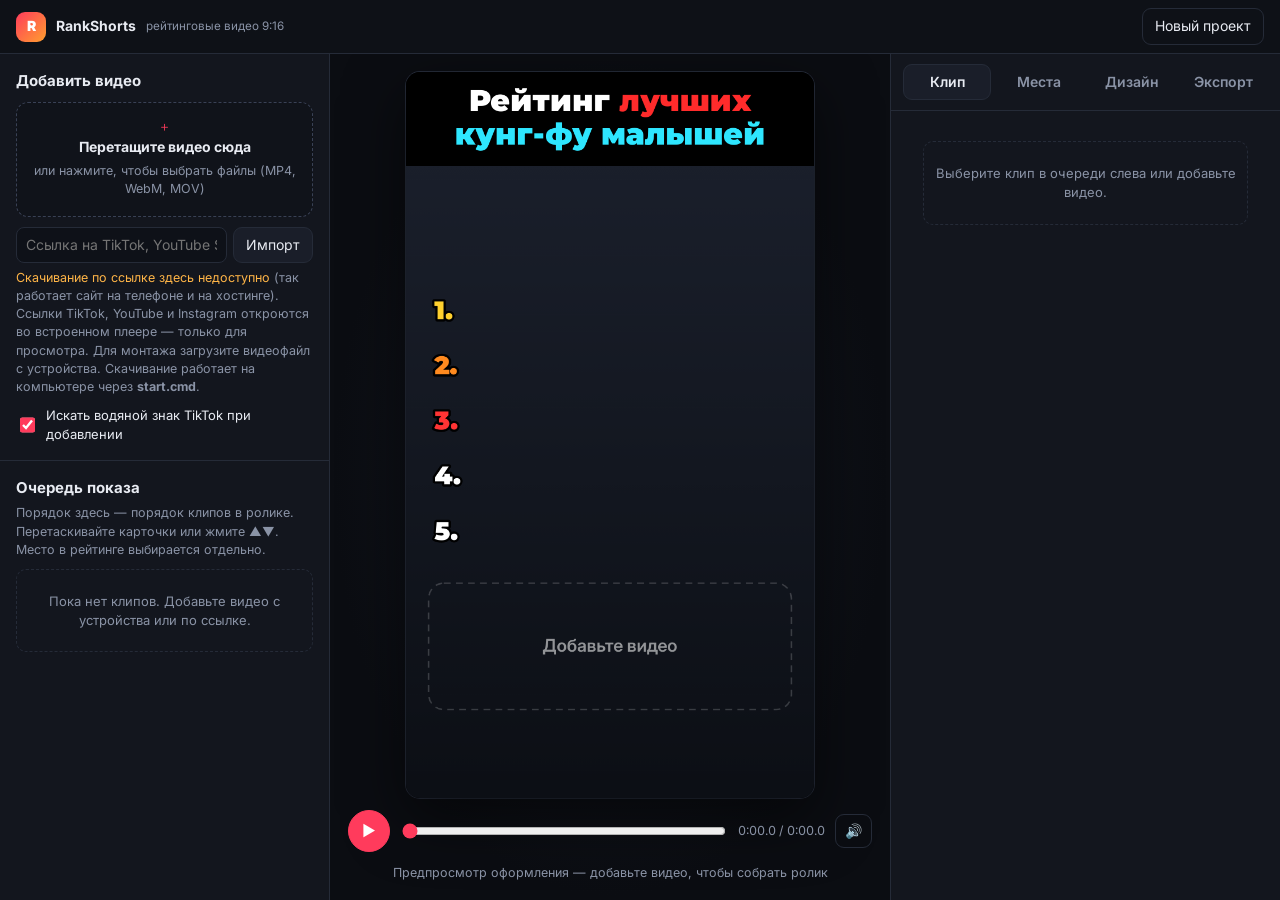
==== public/index.html @ 21e8972d "RankShorts: vertical ranking video editor Static web editor (canvas + MediaRecorder) with a local he" ====
<!doctype html>
<html lang="ru">
<head>
  <meta charset="utf-8">
  <meta name="viewport" content="width=device-width, initial-scale=1">
  <meta name="theme-color" content="#0b0d12">
  <meta name="mobile-web-app-capable" content="yes">
  <meta name="apple-mobile-web-app-capable" content="yes">
  <title>RankShorts — конструктор рейтинговых видео</title>
  <link rel="preconnect" href="https://fonts.googleapis.com">
  <link rel="preconnect" href="https://fonts.gstatic.com" crossorigin>
  <link rel="stylesheet" href="https://fonts.googleapis.com/css2?family=Inter:wght@400;500;600;700&family=Montserrat:wght@900&family=Oswald:wght@700&family=Roboto+Condensed:wght@800&family=Rubik:wght@800&family=Russo+One&family=Unbounded:wght@800&display=swap">
  <link rel="stylesheet" href="styles.css">
</head>
<body>
  <header class="topbar">
    <div class="brand"><span class="logo">R</span><b>RankShorts</b><small>рейтинговые видео 9:16</small></div>
    <div class="top-actions">
      <span id="saveStatus" class="save-status"></span>
      <button id="newProject" class="ghost" type="button">Новый проект</button>
    </div>
  </header>

  <main class="layout">
    <aside class="panel left">
      <section class="block">
        <h2>Добавить видео</h2>
        <label class="dropzone" id="dropzone">
          <input type="file" id="fileInput" accept="video/*,.mp4,.webm,.mov,.m4v,.mkv" multiple hidden>
          <span class="dz-icon">＋</span>
          <b>Перетащите видео сюда</b>
          <span>или нажмите, чтобы выбрать файлы (MP4, WebM, MOV)</span>
        </label>
        <form id="urlForm" class="url-row">
          <input id="urlInput" type="url" placeholder="Ссылка на TikTok, YouTube Shorts…" autocomplete="off">
          <button type="submit" id="urlBtn">Импорт</button>
        </form>
        <div id="importCard" class="import-card" hidden></div>
        <p id="serverStatus" class="hint"></p>
        <label class="check"><input type="checkbox" id="autoDetect"> Искать водяной знак TikTok при добавлении</label>
      </section>

      <section class="block grow">
        <div class="sec-head"><h2>Очередь показа</h2><span id="clipCount" class="muted"></span></div>
        <p class="hint">Порядок здесь — порядок клипов в ролике. Перетаскивайте карточки или жмите ▲▼. Место в рейтинге выбирается отдельно.</p>
        <ol id="clipList" class="clip-list"></ol>
        <div id="clipEmpty" class="empty">Пока нет клипов. Добавьте видео с устройства или по ссылке.</div>
      </section>
    </aside>

    <section class="stage">
      <div class="canvas-wrap"><canvas id="preview" width="720" height="1280"></canvas></div>
      <div class="transport">
        <button id="playBtn" class="play" type="button" title="Воспроизвести (пробел)">▶</button>
        <input id="scrub" type="range" min="0" max="1000" value="0" step="1" aria-label="Позиция">
        <span id="timeLabel" class="time">0:00.0 / 0:00.0</span>
        <button id="muteBtn" class="ghost icon" type="button" title="Звук предпросмотра">🔊</button>
      </div>
      <div id="nowInfo" class="now"></div>
    </section>

    <aside class="panel right">
      <nav class="tabs" id="tabs">
        <button data-tab="clip" type="button">Клип</button>
        <button data-tab="places" type="button">Места</button>
        <button data-tab="design" type="button">Дизайн</button>
        <button data-tab="export" type="button">Экспорт</button>
      </nav>
      <div id="inspector" class="inspector"></div>
    </aside>
  </main>

  <div id="toasts" class="toasts" aria-live="polite"></div>

  <script src="util.js"></script>
  <script src="render.js"></script>
  <script src="watermark.js"></script>
  <script src="engine.js"></script>
  <script src="app.js"></script>
</body>
</html>
---- public/styles.css ----
:root {
  --bg: #0b0d12; --panel: #13161e; --panel2: #1a1e29; --line: #252b38; --text: #e8ebf2; --muted: #8a93a6;
  --accent: #ff3b5c; --accent2: #2ee6ff; --ok: #3ddc84; --warn: #ffb547; --err: #ff5d5d; --radius: 12px;
}
* { box-sizing: border-box; }
html, body { margin: 0; height: 100%; }
body { background: var(--bg); color: var(--text); font: 14px/1.45 Inter, system-ui, Segoe UI, Arial, sans-serif; }
button, input, select, textarea { font: inherit; color: inherit; }
h2 { font-size: 15px; margin: 0 0 10px; font-weight: 700; }
h3 { font-size: 14px; margin: 0; font-weight: 700; }
small { color: var(--muted); }
.muted { color: var(--muted); }
.hint { color: var(--muted); font-size: 12.5px; margin: 6px 0 10px; }
.err { color: var(--err); }

/* top bar */
.topbar { height: 54px; display: flex; align-items: center; justify-content: space-between; padding: 0 16px; border-bottom: 1px solid var(--line); background: #0e1117; position: sticky; top: 0; z-index: 20; }
.brand { display: flex; align-items: center; gap: 10px; }
.brand small { display: none; }
@media (min-width: 700px) { .brand small { display: inline; } }
.logo { width: 30px; height: 30px; border-radius: 9px; display: grid; place-items: center; font-weight: 900; background: linear-gradient(135deg, var(--accent), #ff9f2e); color: #fff; }
.top-actions { display: flex; align-items: center; gap: 12px; }
.save-status { font-size: 12px; color: var(--muted); white-space: nowrap; }
.top-actions button { white-space: nowrap; }
@media (max-width: 520px) { .save-status { display: none; } }
.save-status.err { color: var(--err); }

/* buttons */
button { background: var(--panel2); border: 1px solid var(--line); border-radius: 9px; padding: 7px 12px; cursor: pointer; transition: background .15s, border-color .15s; }
button:hover { border-color: #3a4357; background: #20263300; background: #212736; }
button:disabled { opacity: .45; cursor: not-allowed; }
button.primary { background: var(--accent); border-color: var(--accent); color: #fff; font-weight: 600; }
button.primary:hover { background: #ff5574; }
button.ghost { background: transparent; }
button.danger { color: var(--err); }
button.small { padding: 4px 8px; font-size: 12px; }
button.icon { padding: 6px 9px; }

/* layout */
.layout { display: grid; grid-template-columns: 330px minmax(320px, 1fr) 390px; gap: 0; height: calc(100vh - 54px); }
.panel { background: var(--panel); overflow-y: auto; }
.panel.left { border-right: 1px solid var(--line); display: flex; flex-direction: column; }
.panel.right { border-left: 1px solid var(--line); display: flex; flex-direction: column; }
.block { padding: 16px; border-bottom: 1px solid var(--line); }
.block.grow { flex: 1; border-bottom: 0; }
.sec-head { display: flex; align-items: center; justify-content: space-between; gap: 8px; margin-bottom: 4px; }
.sec-head h2 { margin: 0; }

@media (max-width: 1180px) {
  .layout { grid-template-columns: 320px 1fr; height: auto; }
  .panel.right { grid-column: 1 / -1; border-left: 0; border-top: 1px solid var(--line); }
  .panel { overflow: visible; }
}
@media (max-width: 760px) {
  .layout { grid-template-columns: 1fr; }
  .stage { order: -1; }
  .panel.left { border-right: 0; }
}

/* add block */
.dropzone { display: flex; flex-direction: column; align-items: center; gap: 4px; text-align: center; padding: 18px 12px; border: 1.5px dashed #394155; border-radius: var(--radius); cursor: pointer; background: #10131a; transition: border-color .15s, background .15s; }
.dropzone:hover, .dropzone.over { border-color: var(--accent); background: #1a1219; }
.dropzone span { color: var(--muted); font-size: 12.5px; }
.dz-icon { font-size: 26px; line-height: 1; color: var(--accent) !important; }
.url-row { display: flex; gap: 6px; margin-top: 10px; }
.url-row input { flex: 1; min-width: 0; }
input[type=text], input[type=url], input[type=number], select, textarea { background: #0e1118; border: 1px solid var(--line); border-radius: 8px; padding: 7px 9px; outline: none; width: 100%; }
input:focus, select:focus, textarea:focus { border-color: #4b5670; }
textarea { resize: vertical; min-height: 64px; }
input[type=color] { width: 38px; height: 30px; padding: 0; border: 1px solid var(--line); border-radius: 7px; background: none; cursor: pointer; }
input[type=range] { width: 100%; accent-color: var(--accent); }
.check { display: flex; align-items: center; gap: 8px; cursor: pointer; font-size: 13px; }
.check input { accent-color: var(--accent); width: 16px; height: 16px; }
.status-ok { color: var(--ok); }
.status-warn { color: var(--warn); }

/* import status card */
.import-card { margin-top: 10px; padding: 10px 12px; border-radius: 10px; border: 1px solid var(--line); background: var(--panel2); display: flex; flex-direction: column; gap: 6px; font-size: 13px; }
.import-card[hidden] { display: none; }
.import-card.error { border-color: rgba(255,93,93,.5); background: rgba(255,93,93,.07); }
.import-card.info { border-color: rgba(46,230,255,.45); background: rgba(46,230,255,.06); }
.import-card.ok { border-color: rgba(61,220,132,.5); background: rgba(61,220,132,.07); }
.import-card p { margin: 0; color: #d3d8e3; }
.import-card .alt { color: var(--muted); font-size: 12.5px; }
.import-card .det { color: var(--muted); word-break: break-word; }
.ic-row { display: flex; align-items: center; gap: 8px; }
.spin { width: 14px; height: 14px; border: 2px solid #3a4357; border-top-color: var(--accent2); border-radius: 50%; animation: spin .8s linear infinite; flex: none; }
@keyframes spin { to { transform: rotate(360deg); } }

/* clip list */
.clip-list { list-style: none; margin: 8px 0 0; padding: 0; display: flex; flex-direction: column; gap: 8px; }
.clip { display: grid; grid-template-columns: 14px 48px 1fr auto; gap: 9px; align-items: center; padding: 8px; background: var(--panel2); border: 1px solid var(--line); border-radius: 10px; cursor: pointer; position: relative; }
.clip:hover { border-color: #3a4357; }
.clip.sel { border-color: var(--accent); box-shadow: 0 0 0 1px var(--accent) inset; }
.clip.playing::after { content: ''; position: absolute; left: -1px; top: 8px; bottom: 8px; width: 3px; border-radius: 3px; background: var(--accent2); }
.clip.dragging { opacity: .4; }
.clip.drop-before { box-shadow: 0 -3px 0 var(--accent2); }
.clip.drop-after { box-shadow: 0 3px 0 var(--accent2); }
.drag { color: #5b6479; cursor: grab; user-select: none; font-size: 13px; letter-spacing: -2px; }
.thumb { width: 48px; height: 64px; object-fit: cover; border-radius: 6px; background: #000; display: block; }
.meta { min-width: 0; display: flex; flex-direction: column; gap: 3px; }
.meta .r1 { display: flex; align-items: center; gap: 6px; min-width: 0; }
.meta .ord { font-weight: 700; color: var(--accent2); font-size: 12px; }
.meta .cap { white-space: nowrap; overflow: hidden; text-overflow: ellipsis; font-weight: 600; }
.meta .cap.none { color: var(--muted); font-weight: 400; font-style: italic; }
.meta .r2 { display: flex; align-items: center; gap: 6px; flex-wrap: wrap; font-size: 12px; color: var(--muted); }
.meta select { width: auto; padding: 2px 4px; font-size: 12px; border-radius: 6px; }
.btns { display: flex; flex-direction: column; gap: 3px; }
.btns button { padding: 1px 7px; font-size: 11px; line-height: 1.4; }
.badge { display: inline-block; font-size: 11px; padding: 1px 7px; border-radius: 99px; background: #262c3a; color: #c3cad8; white-space: nowrap; }
.badge.ok { background: rgba(61,220,132,.15); color: var(--ok); }
.badge.warn { background: rgba(255,181,71,.15); color: var(--warn); }
.badge.err { background: rgba(255,93,93,.15); color: var(--err); }
.badge.run { background: rgba(46,230,255,.12); color: var(--accent2); }
.empty { color: var(--muted); text-align: center; padding: 22px 10px; border: 1px dashed var(--line); border-radius: 10px; font-size: 13px; }
.empty.big { margin: 16px; }

/* stage */
.stage { display: flex; flex-direction: column; align-items: center; justify-content: center; padding: 18px; gap: 12px; min-height: 0; background: radial-gradient(ellipse at center, #141823 0%, var(--bg) 70%); }
.canvas-wrap { height: calc(100vh - 54px - 120px); max-height: 1000px; aspect-ratio: 9 / 16; max-width: 100%; border-radius: 14px; overflow: hidden; box-shadow: 0 20px 60px rgba(0,0,0,.55), 0 0 0 1px #262c3a; background: #000; }
.canvas-wrap canvas { width: 100%; height: 100%; display: block; }
@media (max-width: 1180px) { .canvas-wrap { height: min(78vh, 900px); } }
@media (max-width: 760px) { .canvas-wrap { height: auto; width: min(100%, 420px); } }
.transport { display: flex; align-items: center; gap: 10px; width: min(100%, 560px); }
.transport input[type=range] { flex: 1; }
.play { width: 42px; height: 42px; border-radius: 50%; background: var(--accent); border-color: var(--accent); color: #fff; font-size: 15px; padding: 0; }
.play:hover { background: #ff5574; }
.time { font-variant-numeric: tabular-nums; font-size: 12.5px; color: var(--muted); white-space: nowrap; }
.now { font-size: 12.5px; color: var(--muted); min-height: 18px; text-align: center; }

/* tabs / inspector */
.tabs { display: flex; gap: 4px; padding: 10px 12px; border-bottom: 1px solid var(--line); position: sticky; top: 0; background: var(--panel); z-index: 5; }
.tabs button { flex: 1; background: transparent; border-color: transparent; color: var(--muted); font-weight: 600; }
.tabs button.on { background: var(--panel2); border-color: var(--line); color: var(--text); }
.inspector { padding: 14px 16px 30px; display: flex; flex-direction: column; gap: 14px; }
.field { display: flex; flex-direction: column; gap: 5px; }
.field > label, .lbl { font-size: 12px; color: var(--muted); font-weight: 500; }
.field.row { flex-direction: row; align-items: center; gap: 12px; }
.grid2 { display: grid; grid-template-columns: 1fr 1fr; gap: 10px; }
.rangebox { display: flex; align-items: center; gap: 8px; }
.rangebox input[type=number] { width: 72px; flex: none; padding: 4px 6px; }
.colorrow { display: flex; align-items: center; justify-content: space-between; gap: 8px; font-size: 13px; }
.seg { display: flex; background: #0e1118; border: 1px solid var(--line); border-radius: 9px; padding: 3px; gap: 3px; flex-wrap: wrap; }
.seg button { flex: 1; border: 0; background: transparent; padding: 5px 8px; font-size: 12.5px; color: var(--muted); white-space: nowrap; }
.seg button.on { background: var(--panel2); color: var(--text); box-shadow: 0 0 0 1px var(--line); }
.group { border: 1px solid var(--line); border-radius: var(--radius); padding: 12px; display: flex; flex-direction: column; gap: 11px; background: #11141b; }
.group > h3 { margin-bottom: 2px; }
.insp-head { display: flex; gap: 10px; align-items: center; }
.insp-head img { width: 44px; height: 58px; object-fit: cover; border-radius: 6px; background: #000; }
.insp-head div { display: flex; flex-direction: column; min-width: 0; }
.insp-head b { white-space: nowrap; overflow: hidden; text-overflow: ellipsis; }
.actions { display: flex; gap: 8px; flex-wrap: wrap; }

/* source / embedded players */
.player-box { background: #000; border-radius: 10px; overflow: hidden; margin: 0 auto; box-shadow: 0 0 0 1px var(--line); }
.player-box.vertical { width: min(100%, 300px); aspect-ratio: 9 / 16; }
.player-box.wide { width: 100%; aspect-ratio: 16 / 9; }
.player-box iframe, .player-box video { width: 100%; height: 100%; border: 0; display: block; background: #000; }
details.src { display: flex; flex-direction: column; gap: 8px; }
details.src summary { cursor: pointer; font-size: 12px; color: var(--muted); font-weight: 600; margin-bottom: 8px; }
details.src small { display: block; text-align: center; margin-top: 6px; }
.inspector a { color: var(--accent2); }
.thumb.ph { display: grid; place-items: center; color: var(--muted); font-size: 18px; background: #0e1118; }

/* watermark */
.wm-canvas-wrap { display: flex; justify-content: center; background: #07080b; border-radius: 10px; padding: 6px; }
#wmCanvas { touch-action: none; cursor: crosshair; border-radius: 6px; max-width: 100%; }
.progress { height: 6px; background: #0e1118; border-radius: 99px; overflow: hidden; border: 1px solid var(--line); }
.progress > div { height: 100%; background: linear-gradient(90deg, var(--accent), #ff9f2e); width: 0; transition: width .2s; }
.region { border: 1px solid var(--line); border-radius: 10px; padding: 10px; display: flex; flex-direction: column; gap: 8px; background: var(--panel2); }
.region.sel { border-color: var(--accent2); }
.r-head { display: flex; align-items: center; gap: 8px; }
.r-head .sp { flex: 1; }
.r-time { display: grid; grid-template-columns: 1fr 1fr; gap: 8px; }
.r-time .rangebox input[type=number] { width: 100%; }
.errbox { background: rgba(255,93,93,.08); border: 1px solid rgba(255,93,93,.35); color: #ffb0b0; border-radius: 9px; padding: 8px 10px; font-size: 12.5px; display: flex; flex-direction: column; gap: 6px; align-items: flex-start; }
.warnbox { background: rgba(255,181,71,.08); border: 1px solid rgba(255,181,71,.35); color: #ffd79c; border-radius: 9px; padding: 8px 10px; font-size: 12.5px; }

/* places */
.place { display: grid; grid-template-columns: 38px 1fr auto; gap: 8px; align-items: start; padding: 9px; border: 1px solid var(--line); border-radius: 10px; background: var(--panel2); }
.pnum { font-weight: 900; font-size: 20px; text-align: center; font-family: Montserrat, Inter, sans-serif; line-height: 34px; }
.pbody { display: flex; flex-direction: column; gap: 6px; min-width: 0; }
.chips { display: flex; flex-wrap: wrap; gap: 4px; }
.chip { font-size: 11.5px; background: #262c3a; border-radius: 99px; padding: 1px 8px; cursor: pointer; }
.pbtns { display: flex; flex-direction: column; gap: 3px; }
.pbtns button { padding: 1px 7px; font-size: 11px; }

/* export */
.result video { width: 100%; max-height: 420px; border-radius: 10px; background: #000; }
.result { display: flex; flex-direction: column; gap: 8px; }
a.download { display: inline-block; text-align: center; background: var(--ok); color: #06210f; font-weight: 700; text-decoration: none; padding: 9px 14px; border-radius: 9px; }

body.busy .panel.left, body.busy .stage .transport, body.busy .tabs { pointer-events: none; opacity: .5; }

/* toasts */
.toasts { position: fixed; right: 16px; bottom: 16px; display: flex; flex-direction: column; gap: 8px; z-index: 100; max-width: min(420px, calc(100vw - 32px)); }
.toast { background: #1d2230; border: 1px solid var(--line); border-left: 4px solid var(--accent2); border-radius: 10px; padding: 10px 12px; font-size: 13px; box-shadow: 0 10px 30px rgba(0,0,0,.4); cursor: pointer; transition: opacity .35s, transform .35s; }
.toast.ok { border-left-color: var(--ok); }
.toast.warn { border-left-color: var(--warn); }
.toast.error { border-left-color: var(--err); }
.toast.out { opacity: 0; transform: translateY(8px); }
.toast.has-action { display: flex; align-items: center; gap: 12px; cursor: default; }
.toast.has-action span { flex: 1; }
.toast.has-action button { flex: none; background: var(--accent2); border-color: var(--accent2); color: #04212a; font-weight: 700; }

/* in-page confirmation dialog */
.modal-wrap { position: fixed; inset: 0; background: rgba(0,0,0,.55); display: grid; place-items: center; z-index: 200; padding: 16px; }
.modal { background: var(--panel); border: 1px solid var(--line); border-radius: 14px; padding: 18px; width: min(420px, 100%); box-shadow: 0 20px 60px rgba(0,0,0,.6); }
.modal p { margin: 0 0 16px; }
.modal .actions { justify-content: flex-end; }
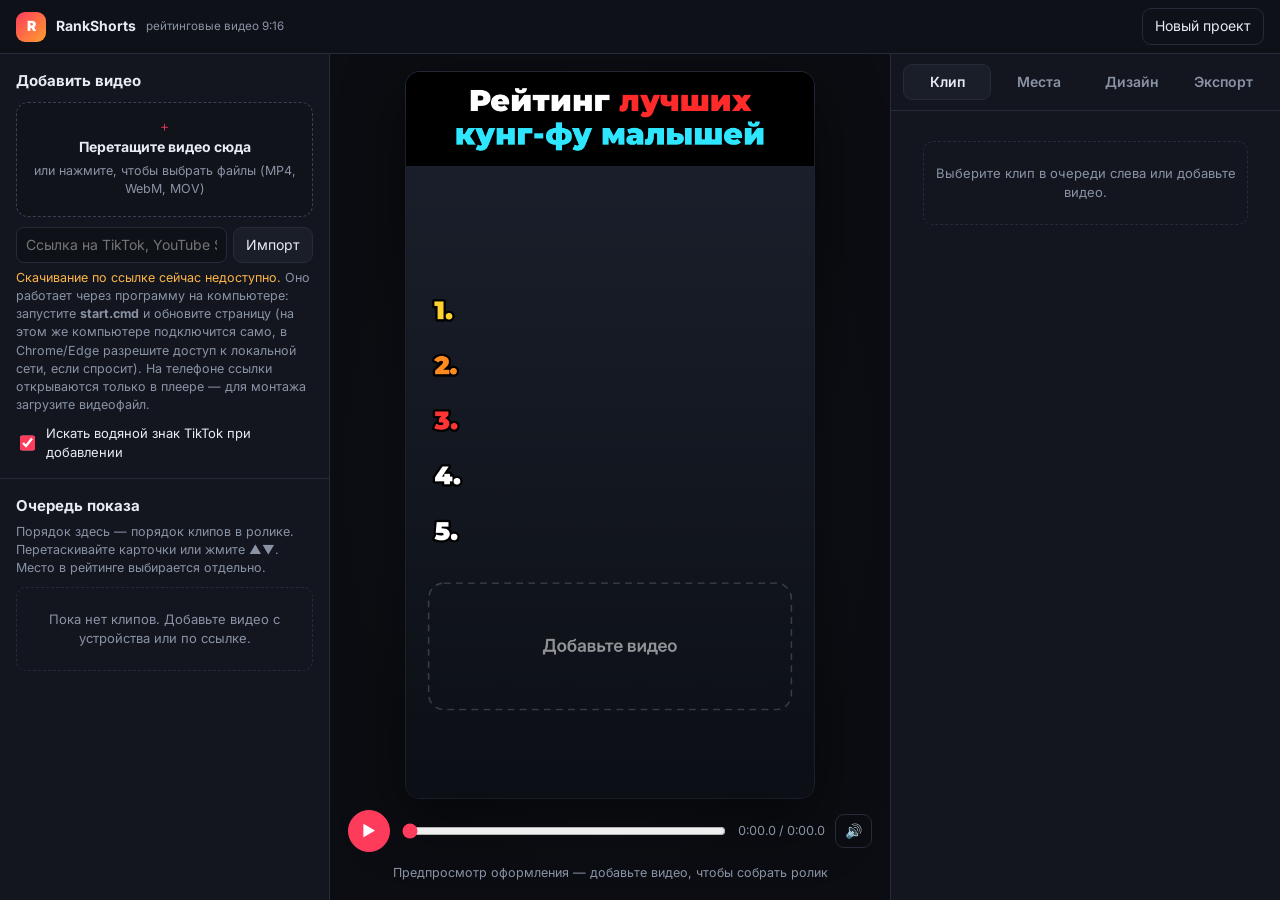
==== commit b61a9d75: "Version script URLs so browsers pick up updates Co-Authored-By: Claude Opus 5.5 <noreply@anthropic.c" ====
--- a/public/index.html
+++ b/public/index.html
@@ -10,7 +10,7 @@
   <link rel="preconnect" href="https://fonts.googleapis.com">
   <link rel="preconnect" href="https://fonts.gstatic.com" crossorigin>
   <link rel="stylesheet" href="https://fonts.googleapis.com/css2?family=Inter:wght@400;500;600;700&family=Montserrat:wght@900&family=Oswald:wght@700&family=Roboto+Condensed:wght@800&family=Rubik:wght@800&family=Russo+One&family=Unbounded:wght@800&display=swap">
-  <link rel="stylesheet" href="styles.css">
+  <link rel="stylesheet" href="styles.css?v=20261122b">
 </head>
 <body>
   <header class="topbar">
@@ -72,10 +72,10 @@
 
   <div id="toasts" class="toasts" aria-live="polite"></div>
 
-  <script src="util.js"></script>
-  <script src="render.js"></script>
-  <script src="watermark.js"></script>
-  <script src="engine.js"></script>
-  <script src="app.js"></script>
+  <script src="util.js?v=20261122b"></script>
+  <script src="render.js?v=20261122b"></script>
+  <script src="watermark.js?v=20261122b"></script>
+  <script src="engine.js?v=20261122b"></script>
+  <script src="app.js?v=20261122b"></script>
 </body>
 </html>
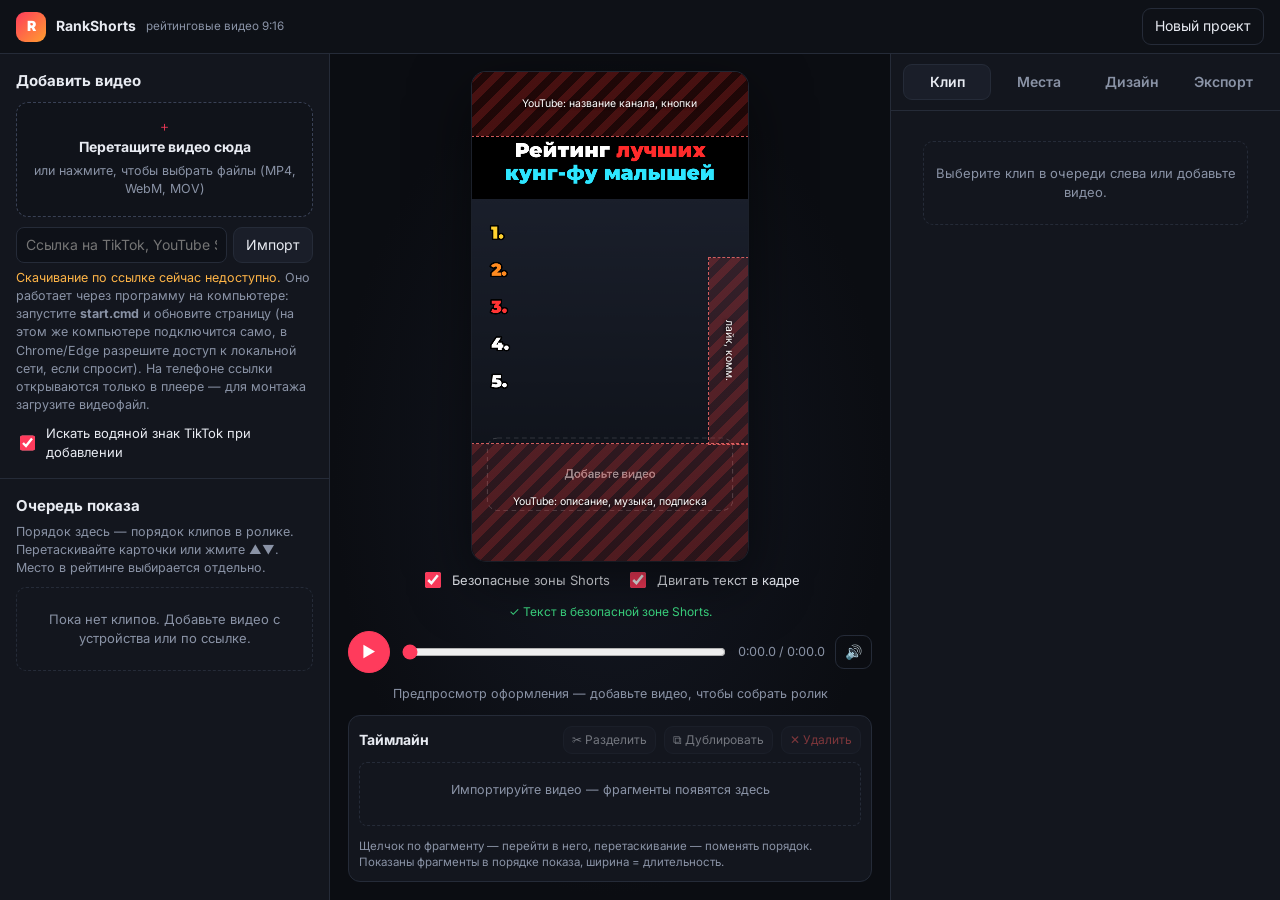
==== commit 66538520: "Shorts safe zones, movable text, source trimming, split, duplicate and timeline - safe-zone overlay " ====
--- a/public/index.html
+++ b/public/index.html
@@ -10,7 +10,7 @@
   <link rel="preconnect" href="https://fonts.googleapis.com">
   <link rel="preconnect" href="https://fonts.gstatic.com" crossorigin>
   <link rel="stylesheet" href="https://fonts.googleapis.com/css2?family=Inter:wght@400;500;600;700&family=Montserrat:wght@900&family=Oswald:wght@700&family=Roboto+Condensed:wght@800&family=Rubik:wght@800&family=Russo+One&family=Unbounded:wght@800&display=swap">
-  <link rel="stylesheet" href="styles.css?v=20261122b">
+  <link rel="stylesheet" href="styles.css?v=20261122g">
 </head>
 <body>
   <header class="topbar">
@@ -49,7 +49,19 @@
     </aside>
 
     <section class="stage">
-      <div class="canvas-wrap"><canvas id="preview" width="720" height="1280"></canvas></div>
+      <div class="canvas-wrap">
+        <canvas id="preview" width="720" height="1280"></canvas>
+        <div id="safeOverlay" class="safe-overlay" hidden aria-hidden="true">
+          <div class="sz top"><span>YouTube: название канала, кнопки</span></div>
+          <div class="sz right"><span>лайк, комм.</span></div>
+          <div class="sz bottom"><span>YouTube: описание, музыка, подписка</span></div>
+        </div>
+      </div>
+      <div class="stage-tools">
+        <label class="check"><input type="checkbox" id="safeToggle"> Безопасные зоны Shorts</label>
+        <label class="check"><input type="checkbox" id="dragToggle"> Двигать текст в кадре</label>
+      </div>
+      <div id="safeWarn" class="safe-warn"></div>
       <div class="transport">
         <button id="playBtn" class="play" type="button" title="Воспроизвести (пробел)">▶</button>
         <input id="scrub" type="range" min="0" max="1000" value="0" step="1" aria-label="Позиция">
@@ -57,6 +69,17 @@
         <button id="muteBtn" class="ghost icon" type="button" title="Звук предпросмотра">🔊</button>
       </div>
       <div id="nowInfo" class="now"></div>
+      <section class="timeline" aria-label="Таймлайн">
+        <div class="tl-top">
+          <b>Таймлайн</b><small id="tlInfo"></small>
+          <span class="sp"></span>
+          <button type="button" class="small" id="tlSplit" title="Разрезать фрагмент под позицией в предпросмотре (клавиша S)">✂ Разделить</button>
+          <button type="button" class="small" id="tlDup" title="Независимая копия выбранного фрагмента (клавиша D)">⧉ Дублировать</button>
+          <button type="button" class="small danger" id="tlDel" title="Удалить выбранный фрагмент">✕ Удалить</button>
+        </div>
+        <div class="tl-scroll"><div id="tlTrack" class="tl-track"></div><div id="tlHead" class="tl-playhead"></div></div>
+        <small class="tl-hint">Щелчок по фрагменту — перейти в него, перетаскивание — поменять порядок. Показаны фрагменты в порядке показа, ширина = длительность.</small>
+      </section>
     </section>
 
     <aside class="panel right">
@@ -72,10 +95,10 @@
 
   <div id="toasts" class="toasts" aria-live="polite"></div>
 
-  <script src="util.js?v=20261122b"></script>
-  <script src="render.js?v=20261122b"></script>
-  <script src="watermark.js?v=20261122b"></script>
-  <script src="engine.js?v=20261122b"></script>
-  <script src="app.js?v=20261122b"></script>
+  <script src="util.js?v=20261122g"></script>
+  <script src="render.js?v=20261122g"></script>
+  <script src="watermark.js?v=20261122g"></script>
+  <script src="engine.js?v=20261122g"></script>
+  <script src="app.js?v=20261122g"></script>
 </body>
 </html>
--- a/public/styles.css
+++ b/public/styles.css
@@ -47,12 +47,12 @@
 .sec-head h2 { margin: 0; }
 
 @media (max-width: 1180px) {
-  .layout { grid-template-columns: 320px 1fr; height: auto; }
+  .layout { grid-template-columns: 320px minmax(0, 1fr); height: auto; }
   .panel.right { grid-column: 1 / -1; border-left: 0; border-top: 1px solid var(--line); }
   .panel { overflow: visible; }
 }
 @media (max-width: 760px) {
-  .layout { grid-template-columns: 1fr; }
+  .layout { grid-template-columns: minmax(0, 1fr); }
   .stage { order: -1; }
   .panel.left { border-right: 0; }
 }
@@ -208,3 +208,54 @@
 .modal { background: var(--panel); border: 1px solid var(--line); border-radius: 14px; padding: 18px; width: min(420px, 100%); box-shadow: 0 20px 60px rgba(0,0,0,.6); }
 .modal p { margin: 0 0 16px; }
 .modal .actions { justify-content: flex-end; }
+
+/* ---- Shorts safe zones, stage tools ---- */
+.canvas-wrap { position: relative; }
+.safe-overlay { position: absolute; inset: 0; pointer-events: none; }
+.safe-overlay[hidden] { display: none; }
+.sz { position: absolute; background: repeating-linear-gradient(135deg, rgba(255,60,60,.28) 0 8px, rgba(255,60,60,.12) 8px 16px); outline: 1px dashed rgba(255,110,110,.8); display: flex; align-items: center; justify-content: center; text-align: center; }
+.sz span { font-size: 10.5px; line-height: 1.2; color: #fff; text-shadow: 0 1px 3px #000; padding: 2px 4px; max-width: 100%; }
+.sz.right span { writing-mode: vertical-rl; }
+.canvas-wrap.drag-on canvas { cursor: default; touch-action: none; }
+.stage-tools { display: flex; gap: 16px; flex-wrap: wrap; justify-content: center; font-size: 12.5px; margin-top: -4px; }
+.safe-warn { font-size: 12px; color: var(--warn); text-align: center; max-width: 560px; min-height: 16px; }
+
+/* ---- source strip (clip tab) ---- */
+.grid3 { display: grid; grid-template-columns: repeat(3, 1fr); gap: 8px; }
+.actions.tight { gap: 6px; }
+.strip { position: relative; height: 58px; border-radius: 8px; overflow: hidden; background: #0b0d12; border: 1px solid var(--line); touch-action: none; cursor: crosshair; user-select: none; }
+.strip-thumbs { position: absolute; inset: 0; width: 100%; height: 100%; opacity: .75; }
+.strip-sel { position: absolute; top: 0; bottom: 0; border: 2px solid var(--accent2); background: rgba(46,230,255,.16); cursor: grab; box-sizing: border-box; }
+.strip-h { position: absolute; top: 0; bottom: 0; width: 14px; background: var(--accent2); cursor: ew-resize; }
+.strip-h::after { content: ''; position: absolute; left: 5px; top: 18px; bottom: 18px; width: 2px; background: #04212a; border-radius: 2px; }
+.strip-h.l { left: -2px; border-radius: 6px 0 0 6px; }
+.strip-h.r { right: -2px; border-radius: 0 6px 6px 0; }
+.strip-play { position: absolute; top: 0; bottom: 0; width: 2px; background: #fff; box-shadow: 0 0 4px #000; pointer-events: none; }
+.strip-scale { display: flex; justify-content: space-between; font-size: 11px; color: var(--muted); font-variant-numeric: tabular-nums; }
+
+/* ---- project timeline ---- */
+.timeline { width: min(100%, 640px); background: var(--panel); border: 1px solid var(--line); border-radius: 12px; padding: 10px; display: flex; flex-direction: column; gap: 8px; }
+.tl-top { display: flex; align-items: center; gap: 8px; flex-wrap: wrap; }
+.tl-top .sp { flex: 1; }
+.tl-scroll { position: relative; overflow-x: auto; padding-bottom: 4px; }
+.tl-track { display: flex; gap: 3px; min-height: 64px; }
+.tl-block { flex-basis: 0; min-width: 76px; position: relative; display: flex; flex-direction: column; justify-content: flex-end; gap: 1px; padding: 4px 6px; border-radius: 8px; border: 2px solid transparent; background: #1c2230 center / cover; color: #fff; cursor: pointer; overflow: hidden; }
+.tl-block::before { content: ''; position: absolute; inset: 0; background: linear-gradient(0deg, rgba(0,0,0,.85), rgba(0,0,0,.25)); }
+.tl-block > * { position: relative; text-shadow: 0 1px 2px #000; white-space: nowrap; overflow: hidden; text-overflow: ellipsis; }
+.tl-block b { font-size: 12px; color: var(--accent2); }
+.tl-block span { font-size: 12px; font-weight: 600; }
+.tl-block small { font-size: 10.5px; color: #cdd3e0; font-variant-numeric: tabular-nums; }
+.tl-block.sel { border-color: var(--accent); }
+.tl-block.playing { box-shadow: 0 0 0 1px var(--accent2) inset; }
+.tl-block.dragging { opacity: .4; }
+.tl-block.drop-l { box-shadow: -4px 0 0 var(--accent2); }
+.tl-block.drop-r { box-shadow: 4px 0 0 var(--accent2); }
+.tl-playhead { position: absolute; top: 0; height: 64px; width: 2px; background: #fff; box-shadow: 0 0 4px #000; pointer-events: none; display: none; }
+.tl-empty { color: var(--muted); font-size: 12.5px; padding: 18px 8px; width: 100%; text-align: center; border: 1px dashed var(--line); border-radius: 8px; }
+.tl-hint { color: var(--muted); font-size: 11.5px; }
+.btns { display: grid !important; grid-template-columns: 1fr 1fr; gap: 3px; }
+@media (max-width: 1180px) { .canvas-wrap { height: min(70vh, 800px); } }
+
+/* keep the timeline inside the screen: it scrolls on its own */
+.stage, .timeline, .tl-scroll, .panel { min-width: 0; }
+.timeline, .stage-tools, .safe-warn, .transport { max-width: 100%; }
